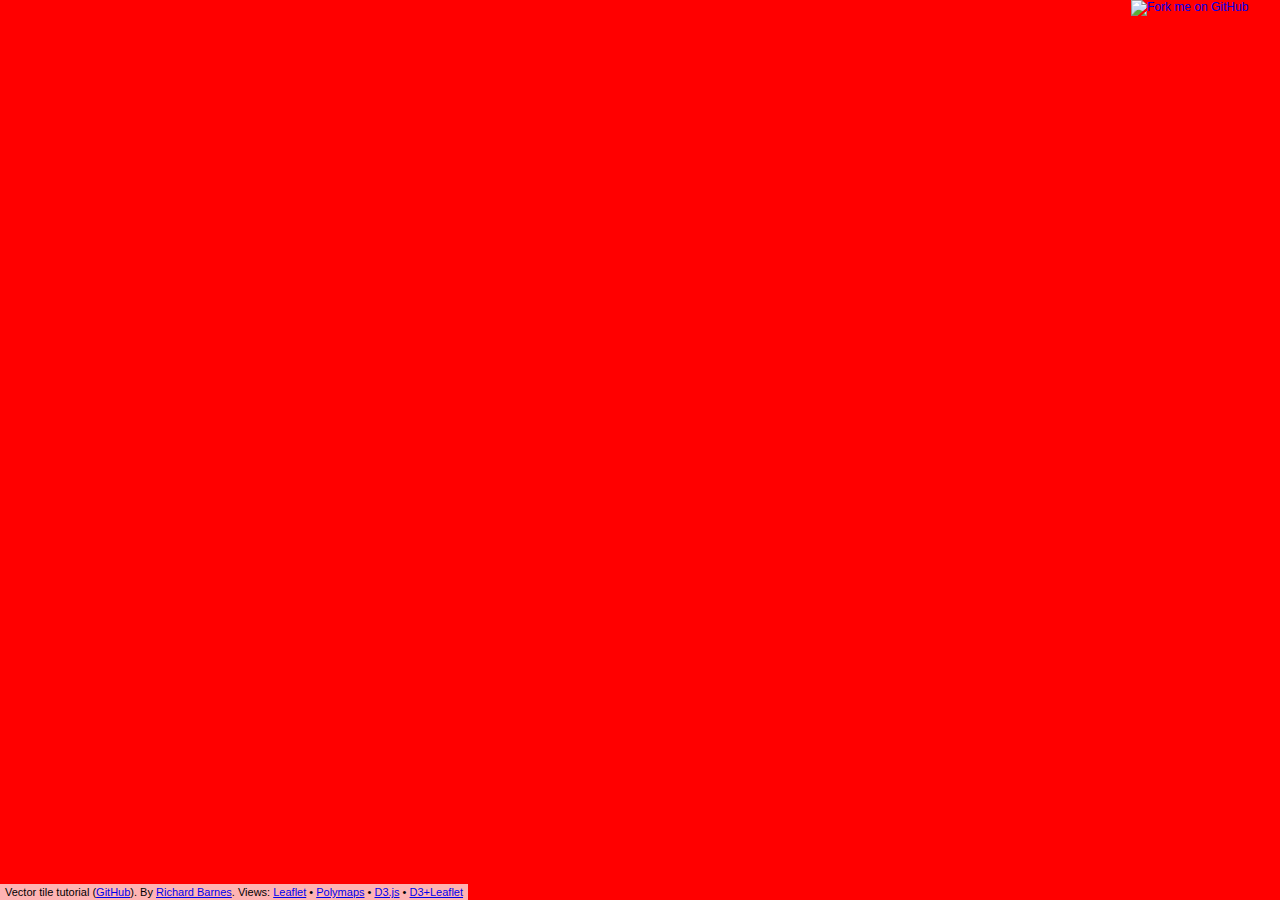
==== clients/index.html @ 9c578078 "Move stylesheet to its own place" ====
<!DOCTYPE html>
<html lang="en"><head>
<meta charset="utf-8">
<meta name="viewport" content="initial-scale=1.0, maximum-scale=1.0"/>

<title>WaterViz</title>

<link rel="stylesheet" href="http://cdn.leafletjs.com/leaflet-0.5/leaflet.css" />
<!--[if lte IE 8]>
    <link rel="stylesheet" href="http://cdn.leafletjs.com/leaflet-0.5/leaflet.ie.css" />
<![endif]-->
<script src="http://cdn.leafletjs.com/leaflet-0.5/leaflet.js"></script>
<script src="lib/leaflet-hash.js"></script>
<script src="http://d3js.org/d3.v3.min.js" charset="utf-8"></script>
<script src="https://code.jquery.com/jquery-2.1.3.min.js"></script>
<script src="https://cdnjs.cloudflare.com/ajax/libs/underscore.js/1.8.3/underscore-min.js"></script>
<script src="lib/TileLayer.d3_geoJSON.js"></script>
<script type="text/javascript" src="us-states.js"></script>

<link rel="stylesheet" href="css/client.css" />

</head><body>

<div id="headerbar"></div>

<div id="map"></div>

<a href="https://github.com/r-barnes/waterviz"><img
      style="position:absolute;top:0;right:0;border:0;"
      width="149" height="149" src="forkme.png" alt="Fork me on GitHub"
      /></a>

<div style="font-size: 11px; line-height: 16px; position: absolute;
background-color: rgba(255, 255, 255, 0.7); padding: 0px 5px 0px 5px;
bottom: 0px; left: 0px; z-index: 8">
  Vector tile tutorial
  (<a href="https://github.com/r-barnes/waterviz">GitHub</a>).
  By <A href="http://rbarnes.org/">Richard Barnes</a>.
  Views: <a href="rivers-leaflet.html">Leaflet</a> &bull;
         <a href="rivers-polymaps.html">Polymaps</a> &bull;
         <a href="rivers-d3.html">D3.js</a> &bull;
         <a href="rivers-d3leaflet.html">D3+Leaflet</a></div>

<script src="lib/client.js"></script>
</body></html>
---- clients/css/client.css ----
html, body { height: 100% }
#map { min-height: 100%; }
body {
    margin: 0;
    font-family: Helvetica Neue, Helvetica, Arial, sans-serif; font-size: 12px;
    overflow: hidden;
    background-color: #f00;
}
.leaflet-popup-content-wrapper {
    -webkit-border-radius: 5px;
    border-radius: 5px;
}

path.river          { /*stroke: #29439c;*/stroke-linejoin:round;stroke-linecap:round;fill:none; }
path.highlightriver {stroke: yellow !important; }
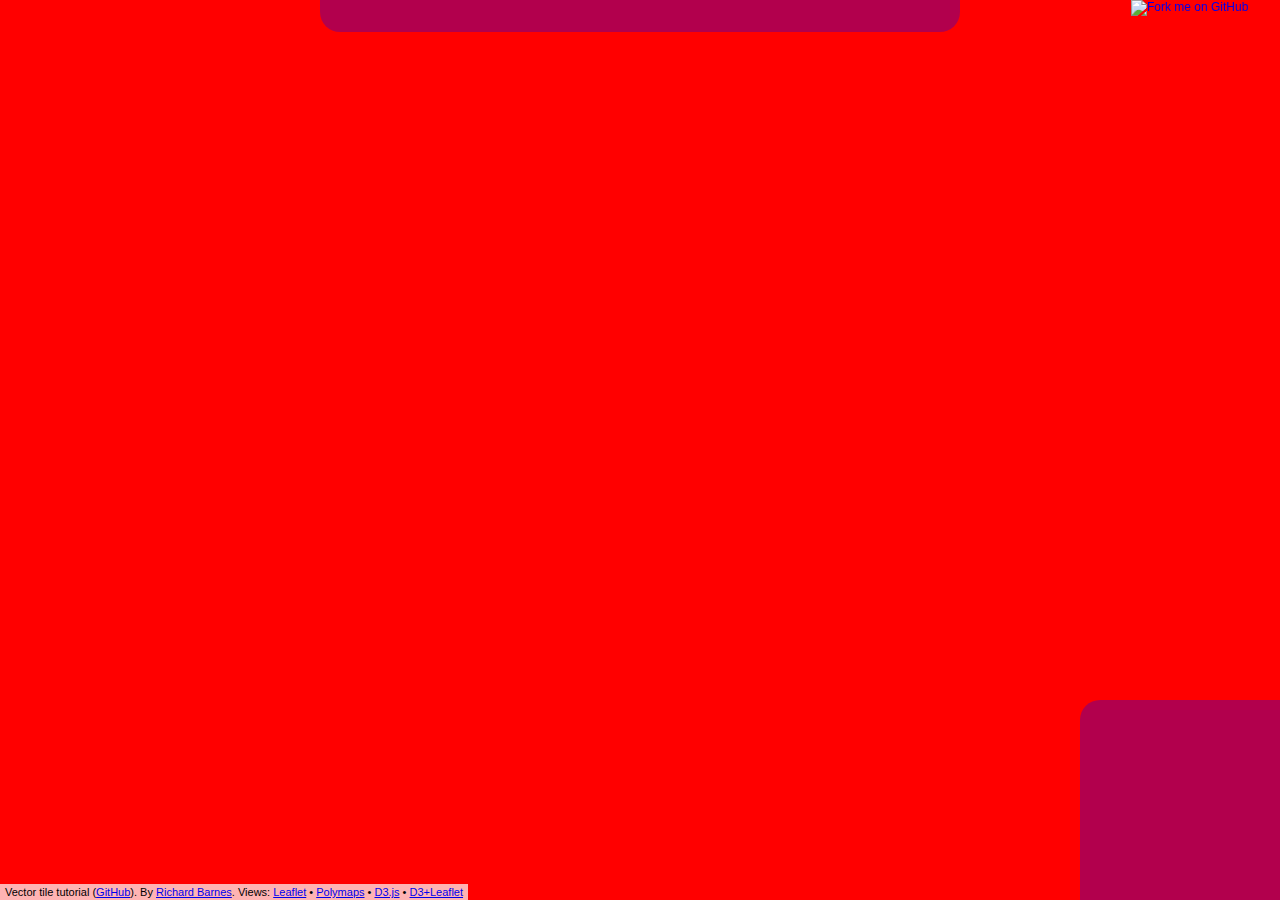
==== commit a9d3d2d5: "No canvas" ====
--- a/clients/index.html
+++ b/clients/index.html
@@ -22,11 +22,12 @@
 </head><body>
 
 <div id="headerbar"></div>
+<div id="bottomright"></div>
 
 <div id="map"></div>
 
 <a href="https://github.com/r-barnes/waterviz"><img
-      style="position:absolute;top:0;right:0;border:0;"
+      style="position:fixed;top:0;right:0;border:0;"
       width="149" height="149" src="forkme.png" alt="Fork me on GitHub"
       /></a>
 
--- a/clients/css/client.css
+++ b/clients/css/client.css
@@ -12,4 +12,35 @@
 }
 
 path.river          { /*stroke: #29439c;*/stroke-linejoin:round;stroke-linecap:round;fill:none; }
-path.highlightriver {stroke: yellow !important; }+path.highlightriver {stroke: yellow !important; }
+
+#headerbar {
+  position:         fixed;
+  width:            50%;
+  left:             25%;
+  height:           30px;
+  font-size:        26px;
+  padding-top:      2px;
+  background-color: rgba(0,0,255,0.3);
+  text-align:       center;
+  z-index:          100;
+  color:            white;
+  font-weight:      bold;
+  border-radius:    0 0 20px 20px;
+}
+
+#bottomright{
+  position:               fixed;
+  right:                  0;
+  bottom:                 0;
+  width:                  200px;
+  height:                 200px;
+  background-color:       rgba(0,0,255,0.3);
+  color:                  white;
+  z-index:                100;
+  border-top-left-radius: 20px;
+}
+
+.ddate {
+  font-size: 80%;
+}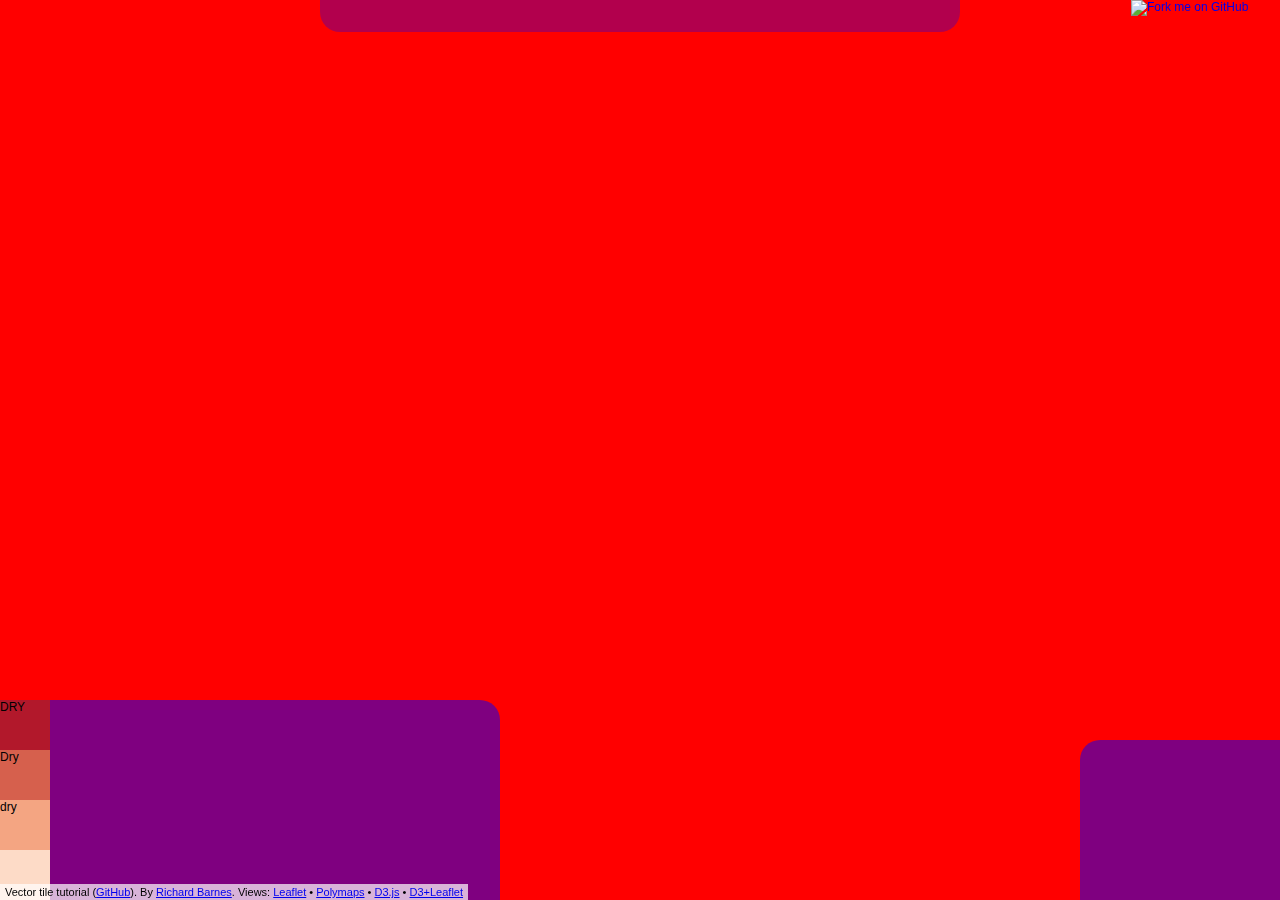
==== commit 8883a130: "Add legends" ====
--- a/clients/index.html
+++ b/clients/index.html
@@ -24,6 +24,18 @@
 <div id="headerbar"></div>
 <div id="bottomright"></div>
 
+<div id="legend">
+  <div class="wdgrad" style="background-color:#b2182b">DRY</div>
+  <div class="wdgrad" style="background-color:#d6604d">Dry</div>
+  <div class="wdgrad" style="background-color:#f4a582">dry</div>
+  <div class="wdgrad" style="background-color:#fddbc7"></div>
+  <div class="wdgrad" style="background-color:#f7f7f7">Neutral</div>
+  <div class="wdgrad" style="background-color:#d1e5f0"></div>
+  <div class="wdgrad" style="background-color:#92c5de">wet</div>
+  <div class="wdgrad" style="background-color:#4393c3">Wet</div>
+  <div class="wdgrad" style="background-color:#2166ac">WET</div>
+</div>
+
 <div id="map"></div>
 
 <a href="https://github.com/r-barnes/waterviz"><img
--- a/clients/css/client.css
+++ b/clients/css/client.css
@@ -33,14 +33,31 @@
   position:               fixed;
   right:                  0;
   bottom:                 0;
-  width:                  200px;
-  height:                 200px;
-  background-color:       rgba(0,0,255,0.3);
+  width:                  180px;
+  height:                 140px;
+  background-color:       rgba(0,0,255,0.5);
   color:                  white;
   z-index:                100;
   border-top-left-radius: 20px;
+  padding:                10px;
+  font-size:              20px;
 }
 
 .ddate {
-  font-size: 80%;
+  font-size: 60%;
+}
+
+.wdgrad {
+  width:50px;
+  height:50px;
+}
+
+#legend{
+  position:                fixed;
+  left:                    0;
+  bottom:                  0;
+  height:                  200px;
+  width:                   500px;
+  background-color:        rgba(0,0,255,0.5);
+  border-top-right-radius: 20px;
 }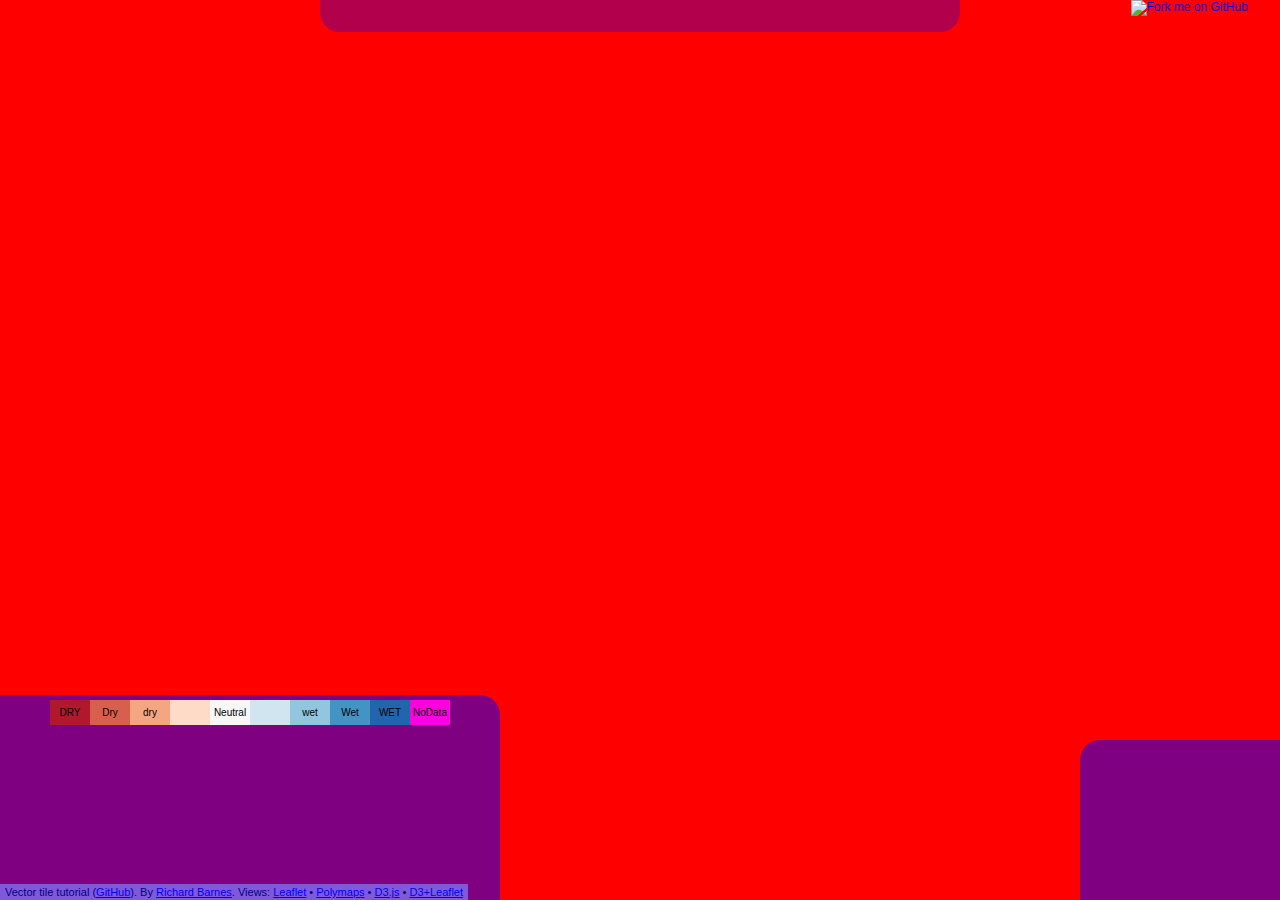
==== commit e9cb0834: "Styling" ====
--- a/clients/index.html
+++ b/clients/index.html
@@ -25,15 +25,18 @@
 <div id="bottomright"></div>
 
 <div id="legend">
-  <div class="wdgrad" style="background-color:#b2182b">DRY</div>
-  <div class="wdgrad" style="background-color:#d6604d">Dry</div>
-  <div class="wdgrad" style="background-color:#f4a582">dry</div>
-  <div class="wdgrad" style="background-color:#fddbc7"></div>
-  <div class="wdgrad" style="background-color:#f7f7f7">Neutral</div>
-  <div class="wdgrad" style="background-color:#d1e5f0"></div>
-  <div class="wdgrad" style="background-color:#92c5de">wet</div>
-  <div class="wdgrad" style="background-color:#4393c3">Wet</div>
-  <div class="wdgrad" style="background-color:#2166ac">WET</div>
+  <div id="wdgradwrap">
+    <div class="wdgrad" style="background-color:#b2182b">DRY</div>
+    <div class="wdgrad" style="background-color:#d6604d">Dry</div>
+    <div class="wdgrad" style="background-color:#f4a582">dry</div>
+    <div class="wdgrad" style="background-color:#fddbc7"></div>
+    <div class="wdgrad" style="background-color:#f7f7f7">Neutral</div>
+    <div class="wdgrad" style="background-color:#d1e5f0"></div>
+    <div class="wdgrad" style="background-color:#92c5de">wet</div>
+    <div class="wdgrad" style="background-color:#4393c3">Wet</div>
+    <div class="wdgrad" style="background-color:#2166ac">WET</div>
+    <div class="wdgrad" style="background-color:#FF00DE">NoData</div>
+  </div>
 </div>
 
 <div id="map"></div>
--- a/clients/css/client.css
+++ b/clients/css/client.css
@@ -47,9 +47,19 @@
   font-size: 60%;
 }
 
+#wdgradwrap {
+  width:  400px;
+  margin: 0 auto;
+}
+
 .wdgrad {
-  width:50px;
-  height:50px;
+  width:       40px;
+  height:      25px;
+  display:     inline-block;
+  line-height: 25px;
+  text-align:  center;
+  font-size:   10px;
+  float:       left;
 }
 
 #legend{
@@ -60,4 +70,6 @@
   width:                   500px;
   background-color:        rgba(0,0,255,0.5);
   border-top-right-radius: 20px;
+  z-index:                 100;
+  padding-top:             5px;
 }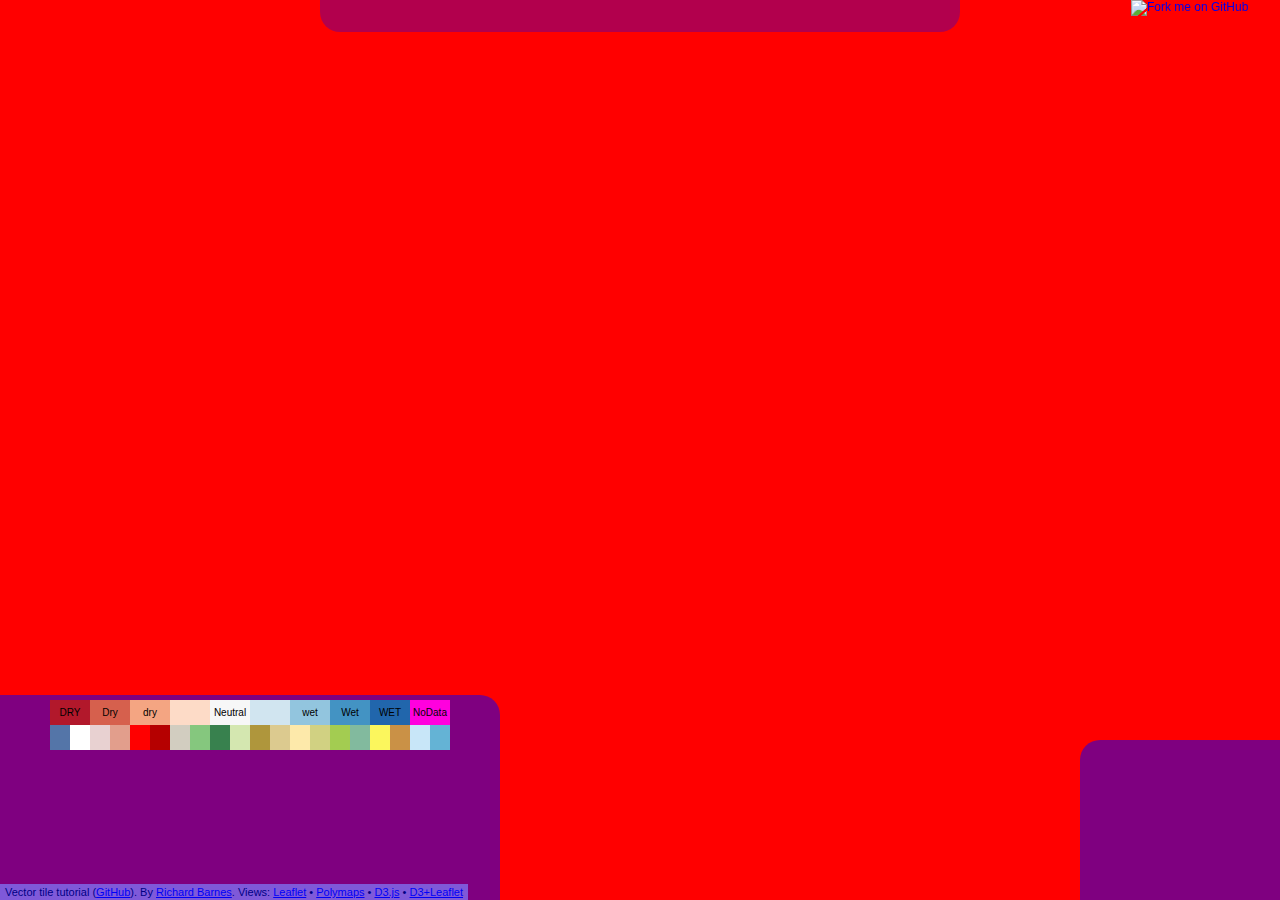
==== commit 58d4bca6: "NLCD legend" ====
--- a/clients/index.html
+++ b/clients/index.html
@@ -37,6 +37,30 @@
     <div class="wdgrad" style="background-color:#2166ac">WET</div>
     <div class="wdgrad" style="background-color:#FF00DE">NoData</div>
   </div>
+
+  <div id="nlcdgradwrap">
+    <div class="nlcdgrad" style="background-color:#5475A8" data-classname="Open Water"></div>
+    <div class="nlcdgrad" style="background-color:#FFFFFF" data-classname="Perennial Ice/Snow"></div>
+    <div class="nlcdgrad" style="background-color:#E8D1D1" data-classname="Developed, Open Space"></div>
+    <div class="nlcdgrad" style="background-color:#E29E8C" data-classname="Developed, Low Intensity"></div>
+    <div class="nlcdgrad" style="background-color:#FF0000" data-classname="Developed, Medium Intensity"></div>
+    <div class="nlcdgrad" style="background-color:#B50000" data-classname="Developed, High Intensity"></div>
+    <div class="nlcdgrad" style="background-color:#D2CDC0" data-classname="Barren Land"></div>
+    <div class="nlcdgrad" style="background-color:#85C77E" data-classname="Deciduous Forest"></div>
+    <div class="nlcdgrad" style="background-color:#38814E" data-classname="Evergreen Forest"></div>
+    <div class="nlcdgrad" style="background-color:#D4E7B0" data-classname="Mixed Forest"></div>
+    <div class="nlcdgrad" style="background-color:#AF963C" data-classname="Dwarf Scrub (Alaska only)"></div>
+    <div class="nlcdgrad" style="background-color:#DCCA8F" data-classname="Shrub/Scrub"></div>
+    <div class="nlcdgrad" style="background-color:#FDE9AA" data-classname="Grassland/Herbaceous"></div>
+    <div class="nlcdgrad" style="background-color:#D1D182" data-classname="Sedge/Herbaceous (Alaska only)"></div>
+    <div class="nlcdgrad" style="background-color:#A3CC51" data-classname="Lichens (Alaska only)"></div>
+    <div class="nlcdgrad" style="background-color:#82BA9E" data-classname="Moss (Alaska only)"></div>
+    <div class="nlcdgrad" style="background-color:#FBF65D" data-classname="Pasture/Hay"></div>
+    <div class="nlcdgrad" style="background-color:#CA9146" data-classname="Cultivated Crops"></div>
+    <div class="nlcdgrad" style="background-color:#C8E6F8" data-classname="Woody Wetlands"></div>
+    <div class="nlcdgrad" style="background-color:#64B3D5" data-classname="Emergent Herbaceous Wetlands"></div>
+  </div>
+  <div id="nlcdexplanation"></div>
 </div>
 
 <div id="map"></div>
--- a/clients/css/client.css
+++ b/clients/css/client.css
@@ -47,12 +47,12 @@
   font-size: 60%;
 }
 
-#wdgradwrap {
+#wdgradwrap, #nlcdgradwrap {
   width:  400px;
   margin: 0 auto;
 }
 
-.wdgrad {
+.wdgrad, .nlcdgrad {
   width:       40px;
   height:      25px;
   display:     inline-block;
@@ -60,6 +60,10 @@
   text-align:  center;
   font-size:   10px;
   float:       left;
+}
+
+.nlcdgrad {
+  width: 20px;
 }
 
 #legend{
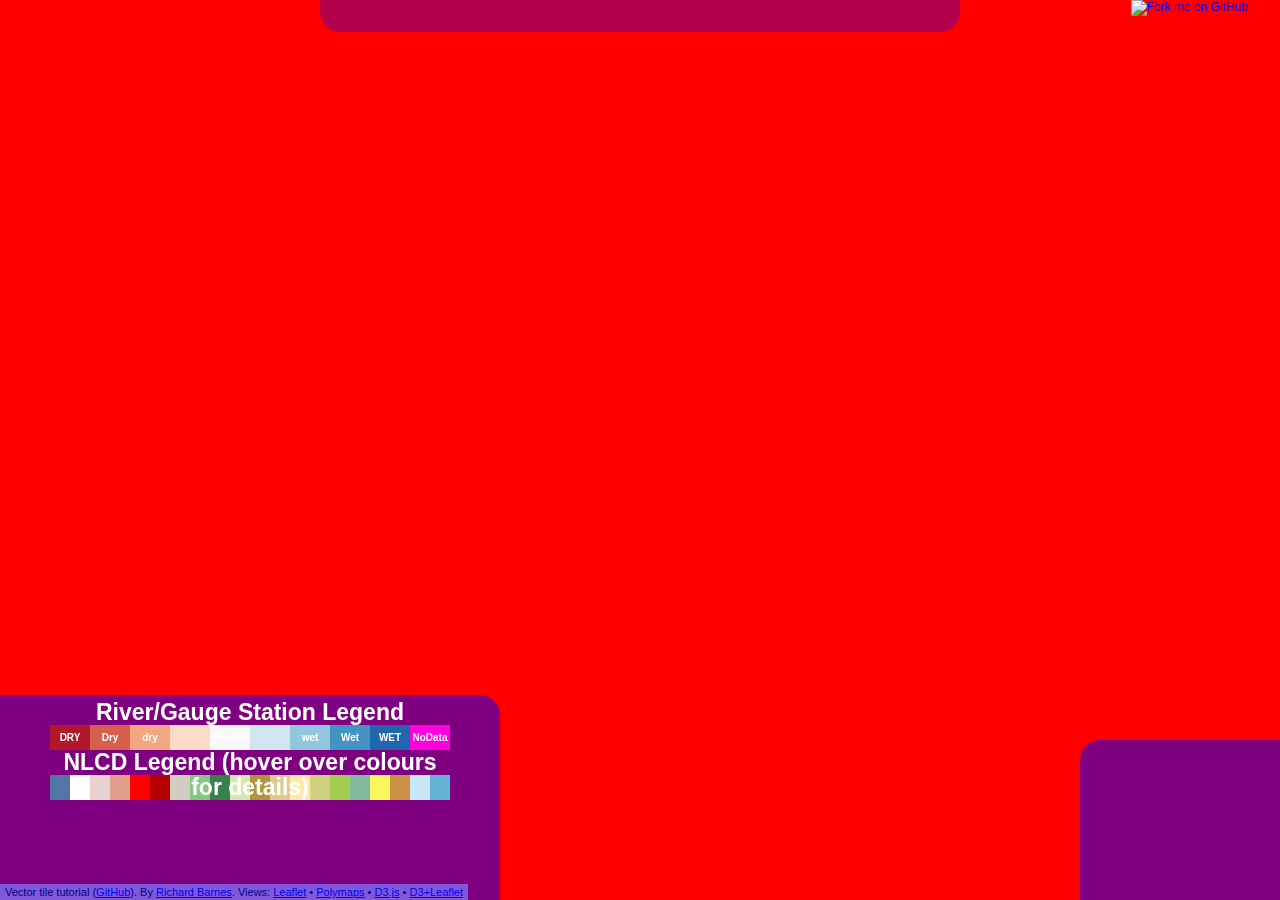
==== commit c72516f9: "Styling" ====
--- a/clients/index.html
+++ b/clients/index.html
@@ -25,7 +25,9 @@
 <div id="bottomright"></div>
 
 <div id="legend">
-  <div id="wdgradwrap">
+  <div class="legendwrap" style="border:none">River/Gauge Station Legend</div>
+
+  <div class="legendwrap" id="wdgradwrap">
     <div class="wdgrad" style="background-color:#b2182b">DRY</div>
     <div class="wdgrad" style="background-color:#d6604d">Dry</div>
     <div class="wdgrad" style="background-color:#f4a582">dry</div>
@@ -38,7 +40,9 @@
     <div class="wdgrad" style="background-color:#FF00DE">NoData</div>
   </div>
 
-  <div id="nlcdgradwrap">
+  <div class="legendwrap" id="nlcdexplanation" style="border:none">NLCD Legend (hover over colours for details)</div>
+
+  <div class="legendwrap" id="nlcdgradwrap">
     <div class="nlcdgrad" style="background-color:#5475A8" data-classname="Open Water"></div>
     <div class="nlcdgrad" style="background-color:#FFFFFF" data-classname="Perennial Ice/Snow"></div>
     <div class="nlcdgrad" style="background-color:#E8D1D1" data-classname="Developed, Open Space"></div>
@@ -60,7 +64,6 @@
     <div class="nlcdgrad" style="background-color:#C8E6F8" data-classname="Woody Wetlands"></div>
     <div class="nlcdgrad" style="background-color:#64B3D5" data-classname="Emergent Herbaceous Wetlands"></div>
   </div>
-  <div id="nlcdexplanation"></div>
 </div>
 
 <div id="map"></div>
--- a/clients/css/client.css
+++ b/clients/css/client.css
@@ -47,9 +47,15 @@
   font-size: 60%;
 }
 
-#wdgradwrap, #nlcdgradwrap {
-  width:  400px;
-  margin: 0 auto;
+.legendwrap {
+  width:       400px;
+  margin:      0 auto;
+  height:      25px;
+  text-align:  center;
+  font-weight: bold;
+  color:       white;
+  font-size:   23px;
+  line-height: 25px;
 }
 
 .wdgrad, .nlcdgrad {
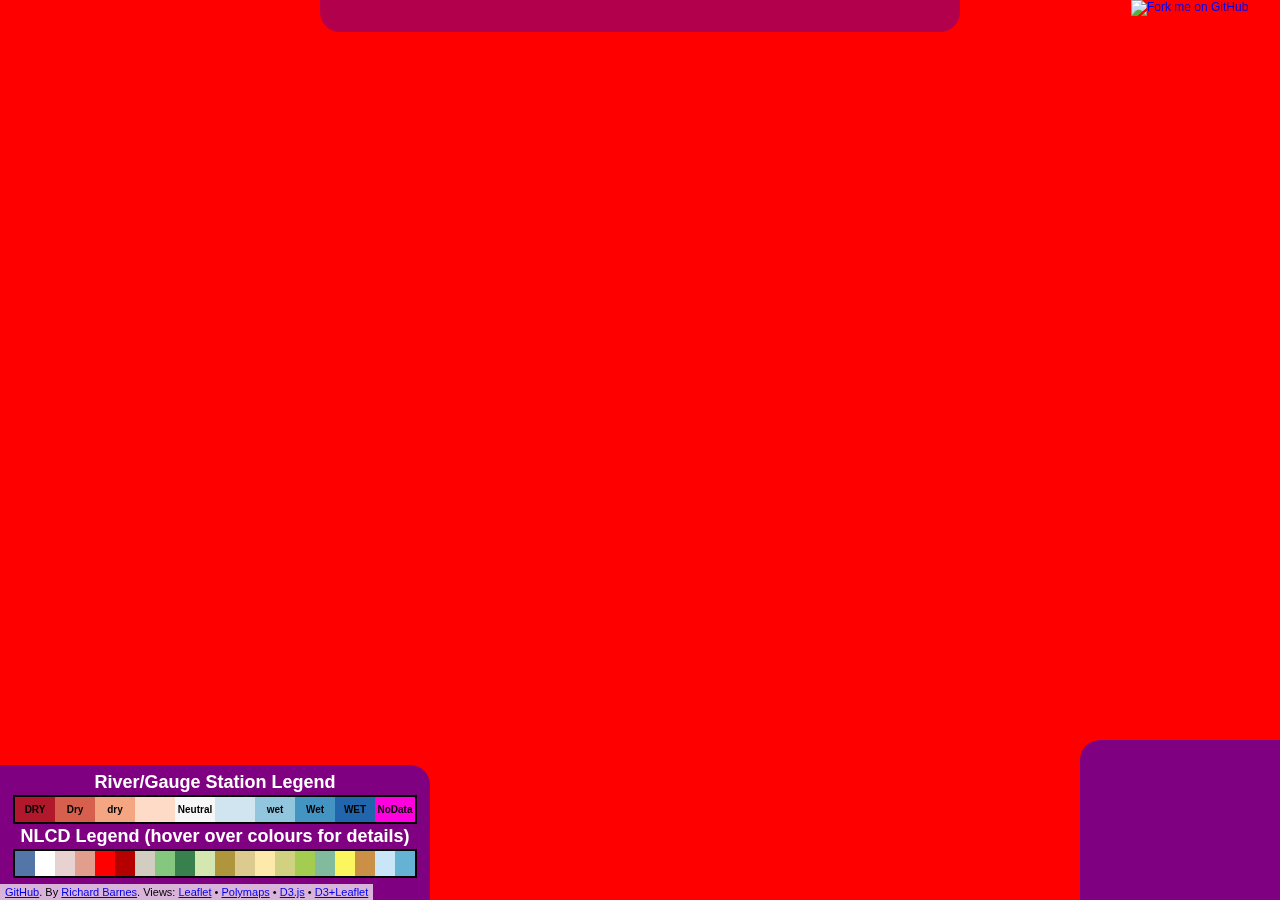
==== commit bd5ff15b: "Adjust disclaimers" ====
--- a/clients/index.html
+++ b/clients/index.html
@@ -76,8 +76,7 @@
 <div style="font-size: 11px; line-height: 16px; position: absolute;
 background-color: rgba(255, 255, 255, 0.7); padding: 0px 5px 0px 5px;
 bottom: 0px; left: 0px; z-index: 8">
-  Vector tile tutorial
-  (<a href="https://github.com/r-barnes/waterviz">GitHub</a>).
+  <a href="https://github.com/r-barnes/waterviz">GitHub</a>.
   By <A href="http://rbarnes.org/">Richard Barnes</a>.
   Views: <a href="rivers-leaflet.html">Leaflet</a> &bull;
          <a href="rivers-polymaps.html">Polymaps</a> &bull;
--- a/clients/css/client.css
+++ b/clients/css/client.css
@@ -54,32 +54,37 @@
   text-align:  center;
   font-weight: bold;
   color:       white;
-  font-size:   23px;
+  font-size:   18px;
   line-height: 25px;
+  border:      2px solid black;
 }
 
 .wdgrad, .nlcdgrad {
-  width:       40px;
-  height:      25px;
-  display:     inline-block;
-  line-height: 25px;
-  text-align:  center;
-  font-size:   10px;
-  float:       left;
+  width:        40px;
+  height:       25px;
+  display:      inline-block;
+  line-height:  25px;
+  text-align:   center;
+  font-size:    10px;
+  float:        left;
 }
 
 .nlcdgrad {
   width: 20px;
 }
 
+.wdgrad{
+  color: black;
+}
+
 #legend{
   position:                fixed;
   left:                    0;
   bottom:                  0;
-  height:                  200px;
-  width:                   500px;
+  height:                  130px;
+  width:                   430px;
   background-color:        rgba(0,0,255,0.5);
   border-top-right-radius: 20px;
-  z-index:                 100;
+  z-index:                 1;
   padding-top:             5px;
 }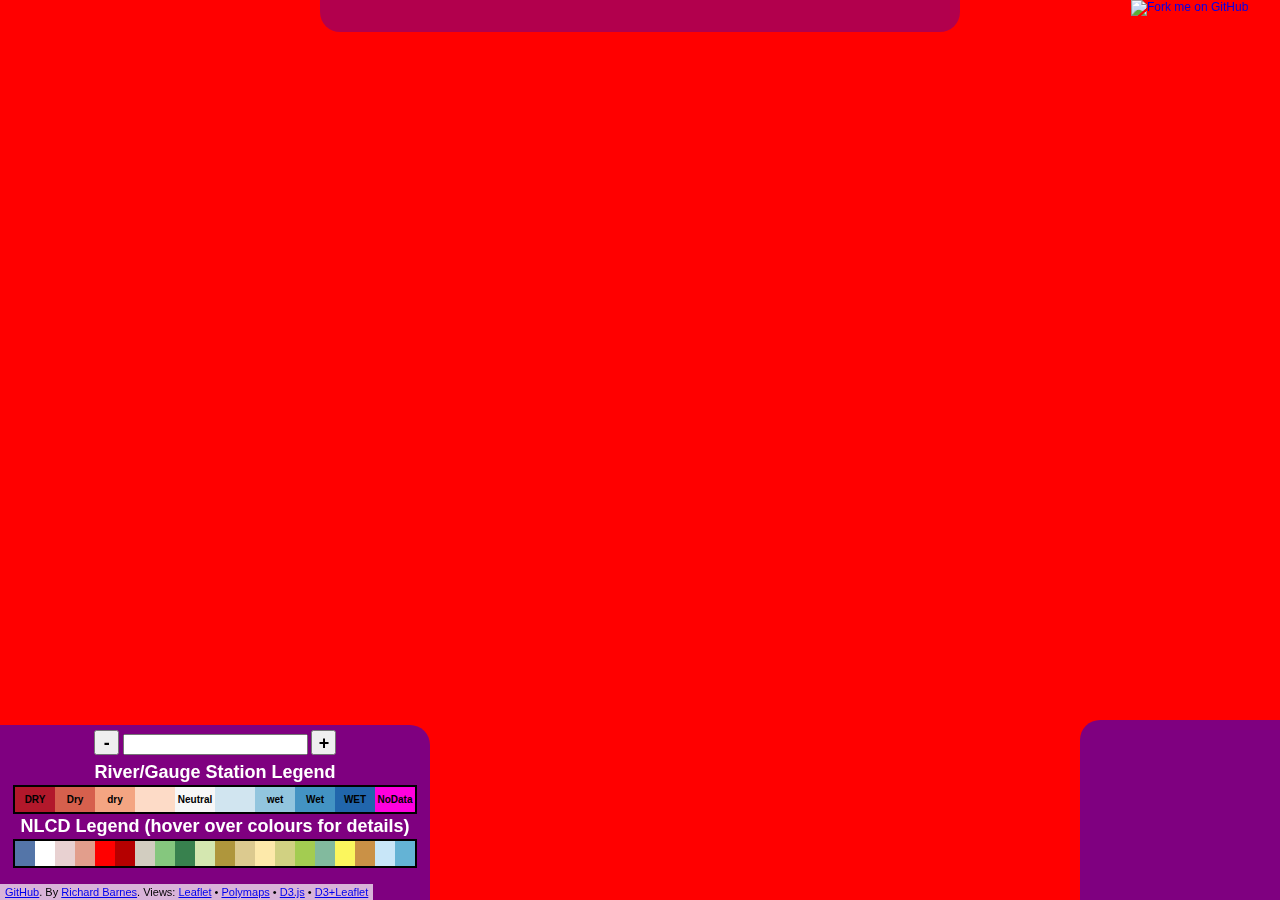
==== commit da32665e: "Add hurricane overlays" ====
--- a/clients/index.html
+++ b/clients/index.html
@@ -15,7 +15,13 @@
 <script src="https://code.jquery.com/jquery-2.1.3.min.js"></script>
 <script src="https://cdnjs.cloudflare.com/ajax/libs/underscore.js/1.8.3/underscore-min.js"></script>
 <script src="lib/TileLayer.d3_geoJSON.js"></script>
+<script src="lib/moment.min.js"></script>
 <script type="text/javascript" src="us-states.js"></script>
+<script src="lib/turf.min.js" charset="utf-8"></script>
+
+<link rel="stylesheet" type="text/css" href="css/jquery.datepick.css">
+<script type="text/javascript" src="lib/jquery.plugin.min.js"></script>
+<script type="text/javascript" src="lib/jquery.datepick.min.js"></script>
 
 <link rel="stylesheet" href="css/client.css" />
 
@@ -25,6 +31,13 @@
 <div id="bottomright"></div>
 
 <div id="legend">
+
+  <div id="datepanel">
+    <input type='button' value='-' id='dateminus' class='pmbutton' />
+    <input type="text" id="datepicker">
+    <input type='button' value='+' id='dateplus' class='pmbutton' />
+  </div>
+
   <div class="legendwrap" style="border:none">River/Gauge Station Legend</div>
 
   <div class="legendwrap" id="wdgradwrap">
@@ -84,4 +97,5 @@
          <a href="rivers-d3leaflet.html">D3+Leaflet</a></div>
 
 <script src="lib/client.js"></script>
+
 </body></html>
--- a/clients/css/client.css
+++ b/clients/css/client.css
@@ -34,7 +34,7 @@
   right:                  0;
   bottom:                 0;
   width:                  180px;
-  height:                 140px;
+  height:                 160px;
   background-color:       rgba(0,0,255,0.5);
   color:                  white;
   z-index:                100;
@@ -81,10 +81,14 @@
   position:                fixed;
   left:                    0;
   bottom:                  0;
-  height:                  130px;
+  height:                  170px;
   width:                   430px;
   background-color:        rgba(0,0,255,0.5);
   border-top-right-radius: 20px;
   z-index:                 1;
   padding-top:             5px;
-}+}
+
+.pmbutton { width:25px; height:25px; text-align:center; font-size:18px;font-weight: bold;}
+#datepanel {text-align:center;margin-bottom: 5px}
+#datepicker {text-align:center;}